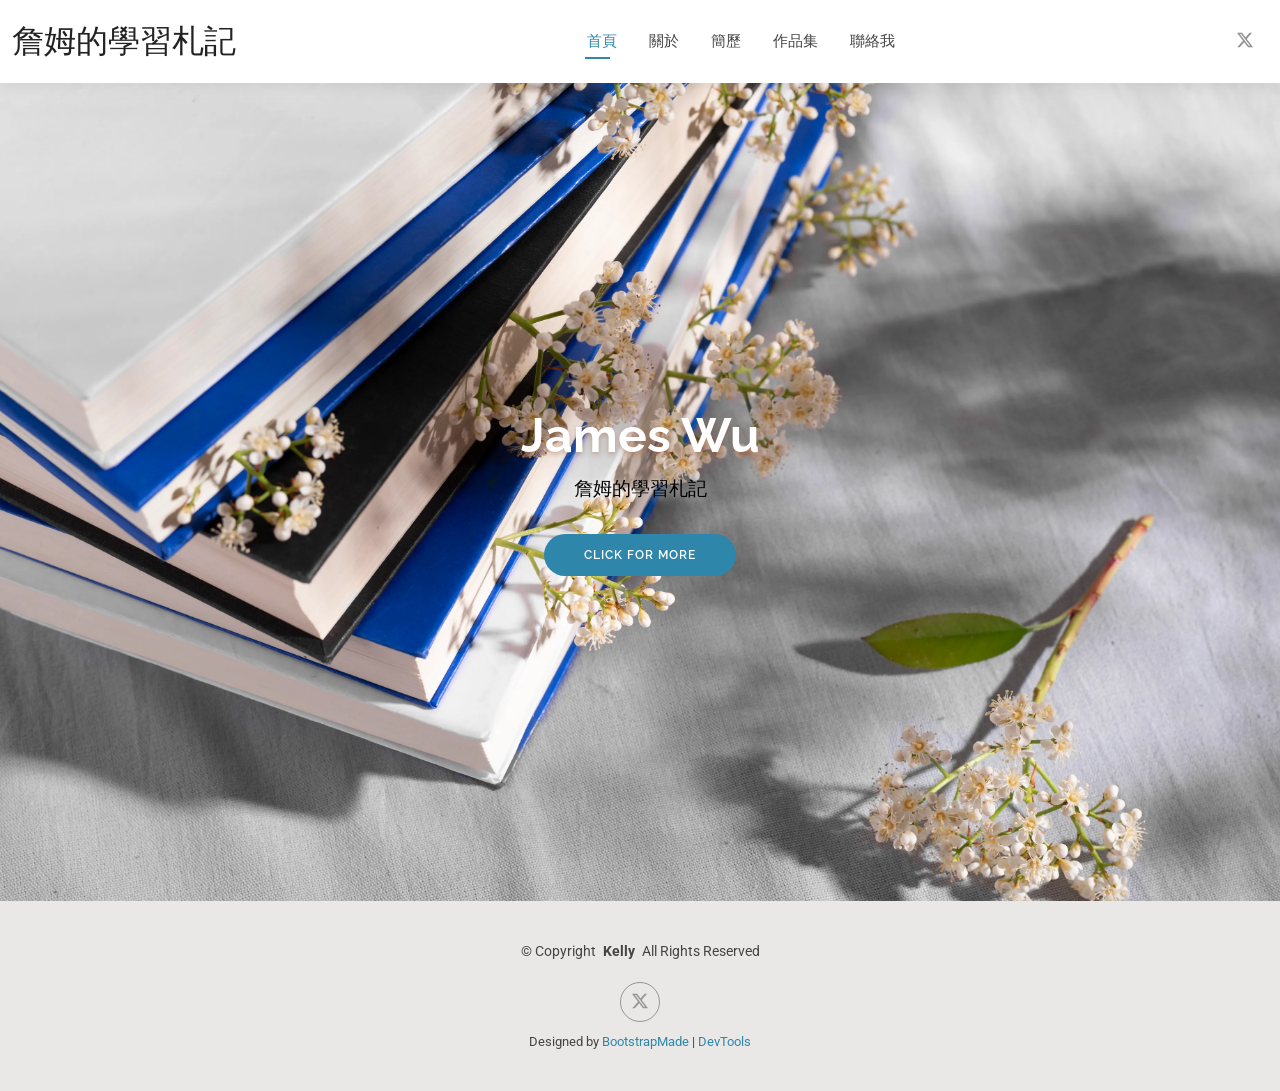
==== index.html @ c18fcecc "Add files via upload" ====
<!DOCTYPE html>
<html lang="en">

<head>
  <meta charset="utf-8">
  <meta content="width=device-width, initial-scale=1.0" name="viewport">
  <title>James </title>
  <meta name="description" content="">
  <meta name="keywords" content="">

  <!-- Favicons -->
  <link href="assets/img/favicon.png" rel="icon">
  <link href="assets/img/apple-touch-icon.png" rel="apple-touch-icon">

  <!-- Fonts -->
  <link href="https://fonts.googleapis.com" rel="preconnect">
  <link href="https://fonts.gstatic.com" rel="preconnect" crossorigin>
  <link href="https://fonts.googleapis.com/css2?family=Roboto:ital,wght@0,100;0,300;0,400;0,500;0,700;0,900;1,100;1,300;1,400;1,500;1,700;1,900&family=Poppins:ital,wght@0,100;0,200;0,300;0,400;0,500;0,600;0,700;0,800;0,900;1,100;1,200;1,300;1,400;1,500;1,600;1,700;1,800;1,900&family=Raleway:ital,wght@0,100;0,200;0,300;0,400;0,500;0,600;0,700;0,800;0,900;1,100;1,200;1,300;1,400;1,500;1,600;1,700;1,800;1,900&display=swap" rel="stylesheet">

  <!-- Vendor CSS Files -->
  <link href="assets/vendor/bootstrap/css/bootstrap.min.css" rel="stylesheet">
  <link href="assets/vendor/bootstrap-icons/bootstrap-icons.css" rel="stylesheet">
  <link href="assets/vendor/aos/aos.css" rel="stylesheet">
  <link href="assets/vendor/swiper/swiper-bundle.min.css" rel="stylesheet">
  <link href="assets/vendor/glightbox/css/glightbox.min.css" rel="stylesheet">

  <!-- Main CSS File -->
  <link href="assets/css/main.css" rel="stylesheet">

  <!-- =======================================================
  * Template Name: Kelly
  * Template URL: https://bootstrapmade.com/kelly-free-bootstrap-cv-resume-html-template/
  * Updated: Aug 07 2024 with Bootstrap v5.3.3
  * Author: BootstrapMade.com
  * License: https://bootstrapmade.com/license/
  ======================================================== -->
</head>

<body class="index-page">

  <header id="header" class="header d-flex align-items-center light-background sticky-top">
    <div class="container-fluid position-relative d-flex align-items-center justify-content-between">

      <a href="index.html" class="logo d-flex align-items-center me-auto me-xl-0">
        <!-- Uncomment the line below if you also wish to use an image logo -->
        <!-- <img src="assets/img/logo.png" alt=""> -->
        <h1 class="sitename">詹姆的學習札記</h1>
      </a>

      <nav id="navmenu" class="navmenu">
        <ul>
          <li><a href="index.html" class="active">首頁</a></li>
          <li><a href="about.html">關於</a></li>
          <li><a href="resume.html">簡歷</a></li>
          <!--<li><a href="services.html">服務</a></li>-->
          <li><a href="portfolio.html">作品集</a></li>
          <!--<li class="dropdown"><a href="#"><span>Dropdown</span> <i class="bi bi-chevron-down toggle-dropdown"></i></a>
            <ul>
              <li><a href="#">Dropdown 1</a></li>
              <li class="dropdown"><a href="#"><span>Deep Dropdown</span> <i class="bi bi-chevron-down toggle-dropdown"></i></a>
                <ul>
                  <li><a href="#">Deep Dropdown 1</a></li>
                  <li><a href="#">Deep Dropdown 2</a></li>
                  <li><a href="#">Deep Dropdown 3</a></li>
                  <li><a href="#">Deep Dropdown 4</a></li>
                  <li><a href="#">Deep Dropdown 5</a></li>
                </ul>
              </li>
              <li><a href="#">Dropdown 2</a></li>
              <li><a href="#">Dropdown 3</a></li>
              <li><a href="#">Dropdown 4</a></li>
            </ul>-->
          </li>
          <li><a href="contact.html">聯絡我</a></li>
        </ul>
        <i class="mobile-nav-toggle d-xl-none bi bi-list"></i>
      </nav>

      <div class="header-social-links">
        <a href="#" class="twitter" target="_blank"><i class="bi bi-twitter-x"></i></a>
        <!--<a href="#" class="facebook" target="_blank"><i class="bi bi-facebook"></i></a>
        <a href="#" class="instagram" target="_blank"><i class="bi bi-instagram"></i></a>
        <a href="#" class="linkedin" target="_blank"><i class="bi bi-linkedin"></i></a>-->
      </div>

    </div>
  </header>

  <main class="main">

    <!-- Hero Section -->
    <section id="hero" class="hero section">

      <img src="assets/img/hero-bg.webp" alt="" data-aos="fade-in">

      <div class="container text-center" data-aos="zoom-out" data-aos-delay="100">
        <div class="row justify-content-center">
          <div class="col-lg-8">
            <h2 style="color: #FFF; text-shadow: 0px 2px 5px rgba(160,82,45,0.4);"> James Wu</h2>
            <p style="color: #000; font-size: 1.2rem; font-weight: 400; text-shadow: 0px 2px 8px rgba(255, 255, 255, 0.9) ;">詹姆的學習札記</p>        
            <a href="about.html" class="btn-get-started"> Click For More</a>
          </div>
        </div>
      </div>

    </section><!-- /Hero Section -->

  </main>

  <footer id="footer" class="footer light-background">

    <div class="container">
      <div class="copyright text-center ">
        <p>© <span>Copyright</span> <strong class="px-1 sitename">Kelly</strong> <span>All Rights Reserved<br></span></p>
      </div>
      <div class="social-links d-flex justify-content-center">
        <a href="#" target="_blank"><i class="bi bi-twitter-x"></i></a>
        <!--<a href="#" target="_blank"><i class="bi bi-facebook"></i></a>
        <a href="#" target="_blank"><i class="bi bi-instagram"></i></a>
        <a href="#" target="_blank"><i class="bi bi-linkedin"></i></a>-->
      </div>
      <div class="credits">
        <!-- All the links in the footer should remain intact. -->
        <!-- You can delete the links only if you've purchased the pro version. -->
        <!-- Licensing information: https://bootstrapmade.com/license/ -->
        <!-- Purchase the pro version with working PHP/AJAX contact form: [buy-url] -->
        Designed by <a href="https://bootstrapmade.com/">BootstrapMade</a> | <a href="https://bootstrapmade.com/tools/">DevTools</a>
      </div>
    </div>

  </footer>

  <!-- Scroll Top -->
  <a href="#" id="scroll-top" class="scroll-top d-flex align-items-center justify-content-center"><i class="bi bi-arrow-up-short"></i></a>

  <!-- Preloader -->
  <div id="preloader"></div>

  <!-- Vendor JS Files -->
  <script src="assets/vendor/bootstrap/js/bootstrap.bundle.min.js"></script>
  <script src="assets/vendor/php-email-form/validate.js"></script>
  <script src="assets/vendor/aos/aos.js"></script>
  <script src="assets/vendor/waypoints/noframework.waypoints.js"></script>
  <script src="assets/vendor/purecounter/purecounter_vanilla.js"></script>
  <script src="assets/vendor/swiper/swiper-bundle.min.js"></script>
  <script src="assets/vendor/glightbox/js/glightbox.min.js"></script>
  <script src="assets/vendor/imagesloaded/imagesloaded.pkgd.min.js"></script>
  <script src="assets/vendor/isotope-layout/isotope.pkgd.min.js"></script>

  <!-- Main JS File -->
  <script src="assets/js/main.js"></script>

</body>

</html>
---- assets/css/main.css ----
/**
* Template Name: Kelly
* Template URL: https://bootstrapmade.com/kelly-free-bootstrap-cv-resume-html-template/
* Updated: Aug 07 2024 with Bootstrap v5.3.3
* Author: BootstrapMade.com
* License: https://bootstrapmade.com/license/
*/

/*--------------------------------------------------------------
# Font & Color Variables
# Help: https://bootstrapmade.com/color-system/
--------------------------------------------------------------*/
/* Fonts */
:root {
  --default-font: "Roboto",  system-ui, -apple-system, "Segoe UI", Roboto, "Helvetica Neue", Arial, "Noto Sans", "Liberation Sans", sans-serif, "Apple Color Emoji", "Segoe UI Emoji", "Segoe UI Symbol", "Noto Color Emoji";
  --heading-font: "Raleway",  sans-serif;
  --nav-font: "Poppins",  sans-serif;
}

/* Global Colors - The following color variables are used throughout the website. Updating them here will change the color scheme of the entire website */
:root { 
  --background-color: #ffffff; /* Background color for the entire website, including individual sections */
  --default-color: #444444; /* Default color used for the majority of the text content across the entire website */
  --heading-color: #222222; /* Color for headings, subheadings and title throughout the website */
  --accent-color: #2e86ab ; /* Accent color that represents your brand on the website. It's used for buttons, links, and other elements that need to stand out */
  --surface-color: #ffffff; /* The surface color is used as a background of boxed elements within sections, such as cards, icon boxes, or other elements that require a visual separation from the global background. */
  --contrast-color: #ffffff; /* Contrast color for text, ensuring readability against backgrounds of accent, heading, or default colors. */
}

/* Nav Menu Colors - The following color variables are used specifically for the navigation menu. They are separate from the global colors to allow for more customization options */
:root {
  --nav-color: #444444; /* The default color of the main navmenu links */
  --nav-hover-color: #2e86ab; /* Applied to main navmenu links when they are hovered over or active */
  --nav-mobile-background-color: #ffffff; /* Used as the background color for mobile navigation menu */
  --nav-dropdown-background-color: #ffffff; /* Used as the background color for dropdown items that appear when hovering over primary navigation items */
  --nav-dropdown-color: #444444; /* Used for navigation links of the dropdown items in the navigation menu. */
  --nav-dropdown-hover-color: #2e86ab; /* Similar to --nav-hover-color, this color is applied to dropdown navigation links when they are hovered over. */
}

/* Color Presets - These classes override global colors when applied to any section or element, providing reuse of the sam color scheme. */

.light-background {
  --background-color: #e9e8e6;
  --surface-color: #ffffff;
}

.dark-background {
  --background-color: #060606;
  --default-color: #ffffff;
  --heading-color: #ffffff;
  --surface-color: #252525;
  --contrast-color: #ffffff;
}

/* Smooth scroll */
:root {
  scroll-behavior: smooth;
}

/*--------------------------------------------------------------
# General Styling & Shared Classes
--------------------------------------------------------------*/
body {
  color: var(--default-color);
  background-color: var(--background-color);
  font-family: var(--default-font);
}

a {
  color: var(--accent-color);
  text-decoration: none;
  transition: 0.3s;
}

a:hover {
  color: color-mix(in srgb, var(--accent-color), transparent 25%);
  text-decoration: none;
}

h1,
h2,
h3,
h4,
h5,
h6 {
  color: var(--heading-color);
  font-family: var(--heading-font);
}

/* PHP Email Form Messages
------------------------------*/
.php-email-form .error-message {
  display: none;
  background: #df1529;
  color: #ffffff;
  text-align: left;
  padding: 15px;
  margin-bottom: 24px;
  font-weight: 600;
}

.php-email-form .sent-message {
  display: none;
  color: #ffffff;
  background: #059652;
  text-align: center;
  padding: 15px;
  margin-bottom: 24px;
  font-weight: 600;
}

.php-email-form .loading {
  display: none;
  background: var(--surface-color);
  text-align: center;
  padding: 15px;
  margin-bottom: 24px;
}

.php-email-form .loading:before {
  content: "";
  display: inline-block;
  border-radius: 50%;
  width: 24px;
  height: 24px;
  margin: 0 10px -6px 0;
  border: 3px solid var(--accent-color);
  border-top-color: var(--surface-color);
  animation: php-email-form-loading 1s linear infinite;
}

@keyframes php-email-form-loading {
  0% {
    transform: rotate(0deg);
  }

  100% {
    transform: rotate(360deg);
  }
}

/*--------------------------------------------------------------
# Global Header
--------------------------------------------------------------*/
.header {
  color: var(--default-color);
  background-color: rgba(255,255,255,0.85);
  backdrop-filter: blur(5px);
  padding: 15px 0;
  transition: all 0.5s;
  z-index: 997;
  box-shadow: 0px 0 18px rgba(0, 0, 0, 0.1);
}

.header .logo {
  line-height: 1;
}

.header .logo img {
  max-height: 36px;
  margin-right: 8px;
}

.header .logo h1 {
  font-size: 32px;
  margin: 0;
  font-weight: 300;
  text-transform: uppercase;
  color: var(--heading-color);
}

.header .header-social-links {
  padding-right: 15px;
}

.header .header-social-links a {
  color: color-mix(in srgb, var(--default-color), transparent 40%);
  padding-left: 6px;
  display: inline-block;
  transition: 0.3s;
  font-size: 16px;
}

.header .header-social-links a:hover {
  color: var(--accent-color);
}

.header .header-social-links a i {
  line-height: 0px;
}

@media (max-width: 1200px) {
  .header .logo {
    order: 1;
  }

  .header .header-social-links {
    order: 2;
  }

  .header .navmenu {
    order: 3;
  }
}

/*--------------------------------------------------------------
# Navigation Menu
--------------------------------------------------------------*/
/* Desktop Navigation */
@media (min-width: 1200px) {
  .navmenu {
    padding: 0;
  }

  .navmenu ul {
    margin: 0;
    padding: 0;
    display: flex;
    list-style: none;
    align-items: center;
  }

  .navmenu li {
    position: relative;
  }

  .navmenu>ul>li {
    white-space: nowrap;
    padding: 15px 14px;
  }

  .navmenu>ul>li:last-child {
    padding-right: 0;
  }

  .navmenu a,
  .navmenu a:focus {
    color: var(--nav-color);
    font-size: 15px;
    padding: 0 2px;
    font-family: var(--nav-font);
    font-weight: 400;
    display: flex;
    align-items: center;
    justify-content: space-between;
    white-space: nowrap;
    transition: 0.3s;
    position: relative;
  }

  .navmenu a i,
  .navmenu a:focus i {
    font-size: 12px;
    line-height: 0;
    margin-left: 5px;
    transition: 0.3s;
  }

  .navmenu>ul>li>a:before {
    content: "";
    position: absolute;
    height: 2px;
    bottom: -6px;
    left: 0;
    background-color: var(--nav-hover-color);
    visibility: hidden;
    width: 0px;
    transition: all 0.3s ease-in-out 0s;
  }

  .navmenu a:hover:before,
  .navmenu li:hover>a:before,
  .navmenu .active:before {
    visibility: visible;
    width: 25px;
  }

  .navmenu li:hover>a,
  .navmenu .active,
  .navmenu .active:focus {
    color: var(--nav-hover-color);
  }

  .navmenu .dropdown ul {
    margin: 0;
    padding: 10px 0;
    background: var(--nav-dropdown-background-color);
    display: block;
    position: absolute;
    visibility: hidden;
    left: 14px;
    top: 130%;
    opacity: 0;
    transition: 0.3s;
    border-radius: 4px;
    z-index: 99;
    box-shadow: 0px 0px 30px rgba(0, 0, 0, 0.1);
  }

  .navmenu .dropdown ul li {
    min-width: 200px;
  }

  .navmenu .dropdown ul a {
    padding: 10px 20px;
    font-size: 15px;
    text-transform: none;
    color: var(--nav-dropdown-color);
  }

  .navmenu .dropdown ul a i {
    font-size: 12px;
  }

  .navmenu .dropdown ul a:hover,
  .navmenu .dropdown ul .active:hover,
  .navmenu .dropdown ul li:hover>a {
    color: var(--nav-dropdown-hover-color);
  }

  .navmenu .dropdown:hover>ul {
    opacity: 1;
    top: 100%;
    visibility: visible;
  }

  .navmenu .dropdown .dropdown ul {
    top: 0;
    left: -90%;
    visibility: hidden;
  }

  .navmenu .dropdown .dropdown:hover>ul {
    opacity: 1;
    top: 0;
    left: -100%;
    visibility: visible;
  }
}

/* Mobile Navigation */
@media (max-width: 1199px) {
  .mobile-nav-toggle {
    color: var(--nav-color);
    font-size: 28px;
    line-height: 0;
    margin-right: 10px;
    cursor: pointer;
    transition: color 0.3s;
  }

  .navmenu {
    padding: 0;
    z-index: 9997;
  }

  .navmenu ul {
    display: none;
    list-style: none;
    position: absolute;
    inset: 60px 20px 20px 20px;
    padding: 10px 0;
    margin: 0;
    border-radius: 6px;
    background-color: var(--nav-mobile-background-color);
    border: 1px solid color-mix(in srgb, var(--default-color), transparent 90%);
    box-shadow: none;
    overflow-y: auto;
    transition: 0.3s;
    z-index: 9998;
  }

  .navmenu a,
  .navmenu a:focus {
    color: var(--nav-dropdown-color);
    padding: 10px 20px;
    font-family: var(--nav-font);
    font-size: 17px;
    font-weight: 500;
    display: flex;
    align-items: center;
    justify-content: space-between;
    white-space: nowrap;
    transition: 0.3s;
  }

  .navmenu a i,
  .navmenu a:focus i {
    font-size: 12px;
    line-height: 0;
    margin-left: 5px;
    width: 30px;
    height: 30px;
    display: flex;
    align-items: center;
    justify-content: center;
    border-radius: 50%;
    transition: 0.3s;
    background-color: color-mix(in srgb, var(--accent-color), transparent 90%);
  }

  .navmenu a i:hover,
  .navmenu a:focus i:hover {
    background-color: var(--accent-color);
    color: var(--contrast-color);
  }

  .navmenu a:hover,
  .navmenu .active,
  .navmenu .active:focus {
    color: var(--nav-dropdown-hover-color);
  }

  .navmenu .active i,
  .navmenu .active:focus i {
    background-color: var(--accent-color);
    color: var(--contrast-color);
    transform: rotate(180deg);
  }

  .navmenu .dropdown ul {
    position: static;
    display: none;
    z-index: 99;
    padding: 10px 0;
    margin: 10px 20px;
    background-color: var(--nav-dropdown-background-color);
    transition: all 0.5s ease-in-out;
  }

  .navmenu .dropdown ul ul {
    background-color: rgba(33, 37, 41, 0.1);
  }

  .navmenu .dropdown>.dropdown-active {
    display: block;
    background-color: rgba(33, 37, 41, 0.03);
  }

  .mobile-nav-active {
    overflow: hidden;
  }

  .mobile-nav-active .mobile-nav-toggle {
    color: #fff;
    position: absolute;
    font-size: 32px;
    top: 15px;
    right: 15px;
    margin-right: 0;
    z-index: 9999;
  }

  .mobile-nav-active .navmenu {
    position: fixed;
    overflow: hidden;
    inset: 0;
    background: rgba(33, 37, 41, 0.8);
    transition: 0.3s;
  }

  .mobile-nav-active .navmenu>ul {
    display: block;
  }
}

/*--------------------------------------------------------------
# Global Footer
--------------------------------------------------------------*/
.footer {
  color: var(--default-color);
  background-color: var(--background-color);
  font-size: 14px;
  padding: 40px 0;
  position: relative;
}

.footer .copyright p {
  margin-bottom: 0;
}

.footer .social-links {
  margin-top: 20px;
}

.footer .social-links a {
  display: flex;
  align-items: center;
  justify-content: center;
  width: 40px;
  height: 40px;
  border-radius: 50%;
  border: 1px solid color-mix(in srgb, var(--default-color), transparent 50%);
  font-size: 16px;
  color: color-mix(in srgb, var(--default-color), transparent 50%);
  margin: 0 5px;
  transition: 0.3s;
}

.footer .social-links a:hover {
  color: var(--accent-color);
  border-color: var(--accent-color);
}

.footer .credits {
  margin-top: 10px;
  font-size: 13px;
  text-align: center;
}

/*--------------------------------------------------------------
# Preloader
--------------------------------------------------------------*/
#preloader {
  position: fixed;
  inset: 0;
  z-index: 9999;
  overflow: hidden;
  background-color: var(--background-color);
  transition: all 0.6s ease-out;
  width: 100%;
  height: 100vh;
}

#preloader:before,
#preloader:after {
  content: "";
  position: absolute;
  border: 4px solid var(--accent-color);
  border-radius: 50%;
  animation: animate-preloader 2s cubic-bezier(0, 0.2, 0.8, 1) infinite;
}

#preloader:after {
  animation-delay: -0.5s;
}

@keyframes animate-preloader {
  0% {
    width: 10px;
    height: 10px;
    top: calc(50% - 5px);
    left: calc(50% - 5px);
    opacity: 1;
  }

  100% {
    width: 72px;
    height: 72px;
    top: calc(50% - 36px);
    left: calc(50% - 36px);
    opacity: 0;
  }
}

/*--------------------------------------------------------------
# Scroll Top Button
--------------------------------------------------------------*/
.scroll-top {
  position: fixed;
  visibility: hidden;
  opacity: 0;
  right: 15px;
  bottom: -15px;
  z-index: 99999;
  background-color: var(--accent-color);
  width: 44px;
  height: 44px;
  border-radius: 50px;
  transition: all 0.4s;
}

.scroll-top i {
  font-size: 24px;
  color: var(--contrast-color);
  line-height: 0;
}

.scroll-top:hover {
  background-color: color-mix(in srgb, var(--accent-color), transparent 20%);
  color: var(--contrast-color);
}

.scroll-top.active {
  visibility: visible;
  opacity: 1;
  bottom: 15px;
}

/*--------------------------------------------------------------
# Disable aos animation delay on mobile devices
--------------------------------------------------------------*/
@media screen and (max-width: 768px) {
  [data-aos-delay] {
    transition-delay: 0 !important;
  }
}

/*--------------------------------------------------------------
# Global Page Titles & Breadcrumbs
--------------------------------------------------------------*/
.page-title {
  color: var(--default-color);
  background-color: var(--background-color);
  padding: 25px 0;
  position: relative;
  border-bottom: 1px solid color-mix(in srgb, var(--default-color), transparent 85%);
}

.page-title h1 {
  font-size: 24px;
  font-weight: 400;
}

.page-title .breadcrumbs ol {
  display: flex;
  flex-wrap: wrap;
  list-style: none;
  padding: 0;
  margin: 0;
  font-size: 14px;
  font-weight: 400;
}

.page-title .breadcrumbs ol li+li {
  padding-left: 10px;
}

.page-title .breadcrumbs ol li+li::before {
  content: "/";
  display: inline-block;
  padding-right: 10px;
  color: color-mix(in srgb, var(--default-color), transparent 70%);
}

/*--------------------------------------------------------------
# Global Sections
--------------------------------------------------------------*/
section,
.section {
  color: var(--default-color);
  background-color: var(--background-color);
  padding: 60px 0;
  scroll-margin-top: 100px;
  overflow: clip;
}

@media (max-width: 1199px) {

  section,
  .section {
    scroll-margin-top: 66px;
  }
}

/*--------------------------------------------------------------
# Global Section Titles
--------------------------------------------------------------*/
.section-title {
  text-align: center;
  padding-bottom: 60px;
  position: relative;
}

.section-title h2 {
  font-size: 32px;
  font-weight: 700;
  margin-bottom: 20px;
  padding-bottom: 20px;
  position: relative;
}

.section-title h2:after {
  content: "";
  position: absolute;
  display: block;
  width: 50px;
  height: 3px;
  background: var(--accent-color);
  left: 0;
  right: 0;
  bottom: 0;
  margin: auto;
}

.section-title p {
  margin-bottom: 0;
}

/*--------------------------------------------------------------
# Hero Section
--------------------------------------------------------------*/
.hero {
  width: 100%;
  min-height: calc(100vh - 82px);
  position: relative;
  padding: 80px 0;
  display: flex;
  align-items: center;
  justify-content: center;
}

@media (max-width: 1200px) {
  .hero {
    min-height: calc(100vh - 68px);
  }
}

.hero img {
  position: absolute;
  inset: 0;
  display: block;
  width: 100%;
  height: 100%;
  object-fit: cover;
  z-index: 1;
}

.hero .container {
  position: relative;
  z-index: 3;
}

.hero h2 {
  margin: 0;
  font-size: 48px;
  font-weight: 700;
}

.hero p {
  margin: 10px 0 0 0;
  font-size: 24px;
  color: var(--heading-color);
}

.hero .btn-get-started {
  color: var(--contrast-color);
  background: var(--accent-color);
  font-family: var(--heading-font);
  text-transform: uppercase;
  font-weight: 600;
  font-size: 12px;
  letter-spacing: 1px;
  display: inline-block;
  padding: 12px 40px;
  border-radius: 50px;
  transition: 0.5s;
  margin-top: 30px;
}

.hero .btn-get-started:hover {
  background: color-mix(in srgb, var(--accent-color) 90%, white 20%);
}

@media (max-width: 768px) {
  .hero h2 {
    font-size: 32px;
  }

  .hero p {
    font-size: 18px;
  }
}

/*--------------------------------------------------------------
# About Section
--------------------------------------------------------------*/
.about .content h2 {
  font-weight: 700;
  font-size: 24px;
}

.about .content ul {
  list-style: none;
  padding: 0;
}

.about .content ul li {
  margin-bottom: 20px;
  display: flex;
  align-items: center;
}

.about .content ul strong {
  margin-right: 10px;
}

.about .content ul i {
  font-size: 16px;
  margin-right: 5px;
  color: var(--accent-color);
  line-height: 0;
}

/*--------------------------------------------------------------
# Skills Section
--------------------------------------------------------------*/
.skills .progress {
  height: 60px;
  display: block;
  background: none;
  border-radius: 0;
}

.skills .progress .skill {
  color: var(--heading-color);
  padding: 0;
  margin: 0 0 6px 0;
  text-transform: uppercase;
  display: block;
  font-weight: 600;
  font-family: var(--heading-font);
}

.skills .progress .skill .val {
  float: right;
  font-style: normal;
}

.skills .progress-bar-wrap {
  background: color-mix(in srgb, var(--default-color), transparent 90%);
  height: 10px;
}

.skills .progress-bar {
  width: 1px;
  height: 10px;
  transition: 0.9s;
  background-color: var(--accent-color);
}

/*--------------------------------------------------------------
# Stats Section
--------------------------------------------------------------*/
.stats .stats-item {
  padding: 30px;
  width: 100%;
}

.stats .stats-item span {
  color: var(--heading-color);
  font-size: 48px;
  display: block;
  font-weight: 700;
  margin-bottom: 20px;
  padding-bottom: 20px;
  position: relative;
}

.stats .stats-item span:after {
  content: "";
  position: absolute;
  display: block;
  width: 25px;
  height: 3px;
  background: var(--accent-color);
  left: 0;
  right: 0;
  bottom: 0;
  margin: auto;
}

.stats .stats-item p {
  color: color-mix(in srgb, var(--default-color), transparent 40%);
  padding: 0;
  margin: 0;
  font-family: var(--heading-font);
  font-weight: 500;
}

/*--------------------------------------------------------------
# Testimonials Section
--------------------------------------------------------------*/
.testimonials .section-header {
  margin-bottom: 40px;
}

.testimonials .testimonials-carousel,
.testimonials .testimonials-slider {
  overflow: hidden;
}

.testimonials .testimonial-item {
  text-align: center;
}

.testimonials .testimonial-item .testimonial-img {
  width: 120px;
  border-radius: 50%;
  border: 4px solid var(--background-color);
  margin: 0 auto;
}

.testimonials .testimonial-item h3 {
  font-size: 20px;
  font-weight: bold;
  margin: 10px 0 5px 0;
}

.testimonials .testimonial-item h4 {
  font-size: 14px;
  color: color-mix(in srgb, var(--default-color), transparent 40%);
  margin: 0 0 15px 0;
}

.testimonials .testimonial-item .stars {
  margin-bottom: 15px;
}

.testimonials .testimonial-item .stars i {
  color: #ffc107;
  margin: 0 1px;
}

.testimonials .testimonial-item .quote-icon-left,
.testimonials .testimonial-item .quote-icon-right {
  color: color-mix(in srgb, var(--accent-color), transparent 50%);
  font-size: 26px;
  line-height: 0;
}

.testimonials .testimonial-item .quote-icon-left {
  display: inline-block;
  left: -5px;
  position: relative;
}

.testimonials .testimonial-item .quote-icon-right {
  display: inline-block;
  right: -5px;
  position: relative;
  top: 10px;
  transform: scale(-1, -1);
}

.testimonials .testimonial-item p {
  font-style: italic;
  margin: 0 auto 15px auto;
}

.testimonials .swiper-wrapper {
  height: auto;
}

.testimonials .swiper-pagination {
  margin-top: 20px;
  position: relative;
}

.testimonials .swiper-pagination .swiper-pagination-bullet {
  width: 12px;
  height: 12px;
  opacity: 1;
  background-color: color-mix(in srgb, var(--default-color), transparent 85%);
}

.testimonials .swiper-pagination .swiper-pagination-bullet-active {
  background-color: var(--accent-color);
}

@media (min-width: 992px) {
  .testimonials .testimonial-item p {
    width: 80%;
  }
}

/*--------------------------------------------------------------
# Resume Section
--------------------------------------------------------------*/
.resume .resume-title {
  color: var(--heading-color);
  font-size: 26px;
  font-weight: 700;
  margin-top: 20px;
  margin-bottom: 20px;
}

.resume .resume-item {
  padding: 0 0 20px 20px;
  margin-top: -2px;
  border-left: 2px solid var(--accent-color);
  position: relative;
}

.resume .resume-item h4 {
  line-height: 18px;
  font-size: 18px;
  font-weight: 600;
  text-transform: uppercase;
  color: color-mix(in srgb, var(--default-color), transparent 20%);
  margin-bottom: 10px;
}

.resume .resume-item h5 {
  font-size: 16px;
  padding: 5px 15px;
  display: inline-block;
  font-weight: 600;
  margin-bottom: 10px;
}

.resume .resume-item ul {
  padding-left: 20px;
}

.resume .resume-item ul li {
  padding-bottom: 10px;
}

.resume .resume-item:last-child {
  padding-bottom: 0;
}

.resume .resume-item::before {
  content: "";
  position: absolute;
  width: 16px;
  height: 16px;
  border-radius: 50px;
  left: -9px;
  top: 0;
  background: var(--background-color);
  border: 2px solid var(--accent-color);
}

/*--------------------------------------------------------------
# Services Section
--------------------------------------------------------------*/
.services .service-item {
  background-color: var(--surface-color);
  box-shadow: 0px 5px 90px 0px rgba(0, 0, 0, 0.1);
  height: 100%;
  padding: 60px 30px;
  text-align: center;
  transition: 0.3s;
  border-radius: 5px;
}

.services .service-item .icon {
  margin: 0 auto;
  width: 100px;
  height: 100px;
  display: flex;
  align-items: center;
  justify-content: center;
  transition: ease-in-out 0.3s;
  position: relative;
}

.services .service-item .icon i {
  font-size: 36px;
  transition: 0.5s;
  position: relative;
}

.services .service-item .icon svg {
  position: absolute;
  top: 0;
  left: 0;
}

.services .service-item .icon svg path {
  transition: 0.5s;
  fill: color-mix(in srgb, var(--default-color), transparent 95%);
}

.services .service-item h3 {
  font-weight: 700;
  margin: 10px 0 15px 0;
  font-size: 22px;
}

.services .service-item p {
  line-height: 24px;
  font-size: 14px;
  margin-bottom: 0;
}

.services .service-item:hover {
  box-shadow: 0px 5px 35px 0px rgba(0, 0, 0, 0.1);
}

.services .service-item.item-cyan i {
  color: #0dcaf0;
}

.services .service-item.item-cyan:hover .icon i {
  color: #fff;
}

.services .service-item.item-cyan:hover .icon path {
  fill: #0dcaf0;
}

.services .service-item.item-orange i {
  color: #fd7e14;
}

.services .service-item.item-orange:hover .icon i {
  color: #fff;
}

.services .service-item.item-orange:hover .icon path {
  fill: #fd7e14;
}

.services .service-item.item-teal i {
  color: #20c997;
}

.services .service-item.item-teal:hover .icon i {
  color: #fff;
}

.services .service-item.item-teal:hover .icon path {
  fill: #20c997;
}

.services .service-item.item-red i {
  color: #df1529;
}

.services .service-item.item-red:hover .icon i {
  color: #fff;
}

.services .service-item.item-red:hover .icon path {
  fill: #df1529;
}

.services .service-item.item-indigo i {
  color: #6610f2;
}

.services .service-item.item-indigo:hover .icon i {
  color: #fff;
}

.services .service-item.item-indigo:hover .icon path {
  fill: #6610f2;
}

.services .service-item.item-pink i {
  color: #f3268c;
}

.services .service-item.item-pink:hover .icon i {
  color: #fff;
}

.services .service-item.item-pink:hover .icon path {
  fill: #f3268c;
}

/*--------------------------------------------------------------
# Portfolio Section
--------------------------------------------------------------*/
.portfolio .portfolio-filters {
  padding: 0;
  margin: 0 auto 20px auto;
  list-style: none;
  text-align: center;
}

.portfolio .portfolio-filters li {
  cursor: pointer;
  display: inline-block;
  padding: 8px 20px 10px 20px;
  margin: 0;
  font-size: 15px;
  font-weight: 500;
  line-height: 1;
  margin-bottom: 5px;
  border-radius: 50px;
  transition: all 0.3s ease-in-out;
  font-family: var(--heading-font);
}

.portfolio .portfolio-filters li:hover,
.portfolio .portfolio-filters li.filter-active {
  color: var(--contrast-color);
  background-color: var(--accent-color);
}

.portfolio .portfolio-filters li:first-child {
  margin-left: 0;
}

.portfolio .portfolio-filters li:last-child {
  margin-right: 0;
}

@media (max-width: 575px) {
  .portfolio .portfolio-filters li {
    font-size: 14px;
    margin: 0 0 10px 0;
  }
}

.portfolio .portfolio-item {
  position: relative;
  overflow: hidden;
}

.portfolio .portfolio-item .portfolio-info {
  opacity: 0;
  position: absolute;
  left: 12px;
  right: 12px;
  bottom: -100%;
  z-index: 3;
  transition: all ease-in-out 0.5s;
  background: color-mix(in srgb, var(--surface-color), transparent 10%);
  padding: 15px;
}

.portfolio .portfolio-item .portfolio-info h4 {
  font-size: 18px;
  font-weight: 600;
  padding-right: 50px;
}

.portfolio .portfolio-item .portfolio-info p {
  color: color-mix(in srgb, var(--default-color), transparent 30%);
  font-size: 14px;
  margin-bottom: 0;
  padding-right: 50px;
}

.portfolio .portfolio-item .portfolio-info .preview-link,
.portfolio .portfolio-item .portfolio-info .details-link {
  position: absolute;
  right: 50px;
  font-size: 24px;
  top: calc(50% - 14px);
  color: color-mix(in srgb, var(--default-color), transparent 30%);
  transition: 0.3s;
  line-height: 0;
}

.portfolio .portfolio-item .portfolio-info .preview-link:hover,
.portfolio .portfolio-item .portfolio-info .details-link:hover {
  color: var(--accent-color);
}

.portfolio .portfolio-item .portfolio-info .details-link {
  right: 14px;
  font-size: 28px;
}

.portfolio .portfolio-item:hover .portfolio-info {
  opacity: 1;
  bottom: 0;
}

/*--------------------------------------------------------------
# Portfolio Details Section
--------------------------------------------------------------*/
.portfolio-details .portfolio-details-slider img {
  width: 100%;
}

.portfolio-details .portfolio-details-slider .swiper-pagination {
  margin-top: 20px;
  position: relative;
}

.portfolio-details .portfolio-details-slider .swiper-pagination .swiper-pagination-bullet {
  width: 12px;
  height: 12px;
  background-color: color-mix(in srgb, var(--default-color), transparent 85%);
  opacity: 1;
}

.portfolio-details .portfolio-details-slider .swiper-pagination .swiper-pagination-bullet-active {
  background-color: var(--accent-color);
}

.portfolio-details .portfolio-info {
  background-color: var(--surface-color);
  padding: 30px;
  box-shadow: 0px 0 30px rgba(0, 0, 0, 0.1);
}

.portfolio-details .portfolio-info h3 {
  font-size: 22px;
  font-weight: 700;
  margin-bottom: 20px;
  padding-bottom: 20px;
  border-bottom: 1px solid color-mix(in srgb, var(--default-color), transparent 85%);
}

.portfolio-details .portfolio-info ul {
  list-style: none;
  padding: 0;
  font-size: 15px;
}

.portfolio-details .portfolio-info ul li+li {
  margin-top: 10px;
}

.portfolio-details .portfolio-description {
  padding-top: 30px;
}

.portfolio-details .portfolio-description h2 {
  font-size: 26px;
  font-weight: 700;
  margin-bottom: 20px;
}

.portfolio-details .portfolio-description p {
  padding: 0;
  color: color-mix(in srgb, var(--default-color), transparent 30%);
}

/*--------------------------------------------------------------
# Contact Section
--------------------------------------------------------------*/
.contact .info-wrap {
  background-color: var(--surface-color);
  box-shadow: 0px 0px 20px rgba(0, 0, 0, 0.1);
  padding: 30px;
}

@media (max-width: 575px) {
  .contact .info-wrap {
    padding: 20px;
  }
}

.contact .info-item {
  margin-bottom: 40px;
}

.contact .info-item i {
  font-size: 20px;
  color: var(--accent-color);
  background: color-mix(in srgb, var(--accent-color), transparent 92%);
  width: 44px;
  height: 44px;
  display: flex;
  justify-content: center;
  align-items: center;
  border-radius: 50px;
  transition: all 0.3s ease-in-out;
  margin-right: 15px;
}

.contact .info-item h3 {
  padding: 0;
  font-size: 18px;
  font-weight: 700;
  margin-bottom: 5px;
}

.contact .info-item p {
  padding: 0;
  margin-bottom: 0;
  font-size: 14px;
}

.contact .info-item:hover i {
  background: var(--accent-color);
  color: var(--contrast-color);
}

.contact .php-email-form {
  background-color: var(--surface-color);
  height: 100%;
  padding: 30px;
  box-shadow: 0px 0px 20px rgba(0, 0, 0, 0.1);
}

@media (max-width: 575px) {
  .contact .php-email-form {
    padding: 20px;
  }
}

.contact .php-email-form input[type=text],
.contact .php-email-form input[type=email],
.contact .php-email-form textarea {
  font-size: 14px;
  padding: 10px 15px;
  box-shadow: none;
  border-radius: 0;
  color: var(--default-color);
  background-color: var(--surface-color);
  border-color: color-mix(in srgb, var(--default-color), transparent 80%);
}

.contact .php-email-form input[type=text]:focus,
.contact .php-email-form input[type=email]:focus,
.contact .php-email-form textarea:focus {
  border-color: var(--accent-color);
}

.contact .php-email-form input[type=text]::placeholder,
.contact .php-email-form input[type=email]::placeholder,
.contact .php-email-form textarea::placeholder {
  color: color-mix(in srgb, var(--default-color), transparent 70%);
}

.contact .php-email-form button[type=submit] {
  color: var(--contrast-color);
  background: var(--accent-color);
  border: 0;
  padding: 10px 30px;
  transition: 0.4s;
  border-radius: 50px;
}

.contact .php-email-form button[type=submit]:hover {
  background: color-mix(in srgb, var(--accent-color), transparent 25%);
}

/*--------------------------------------------------------------
# Starter Section Section
--------------------------------------------------------------*/
.starter-section {
  /* Add your styles here */
}
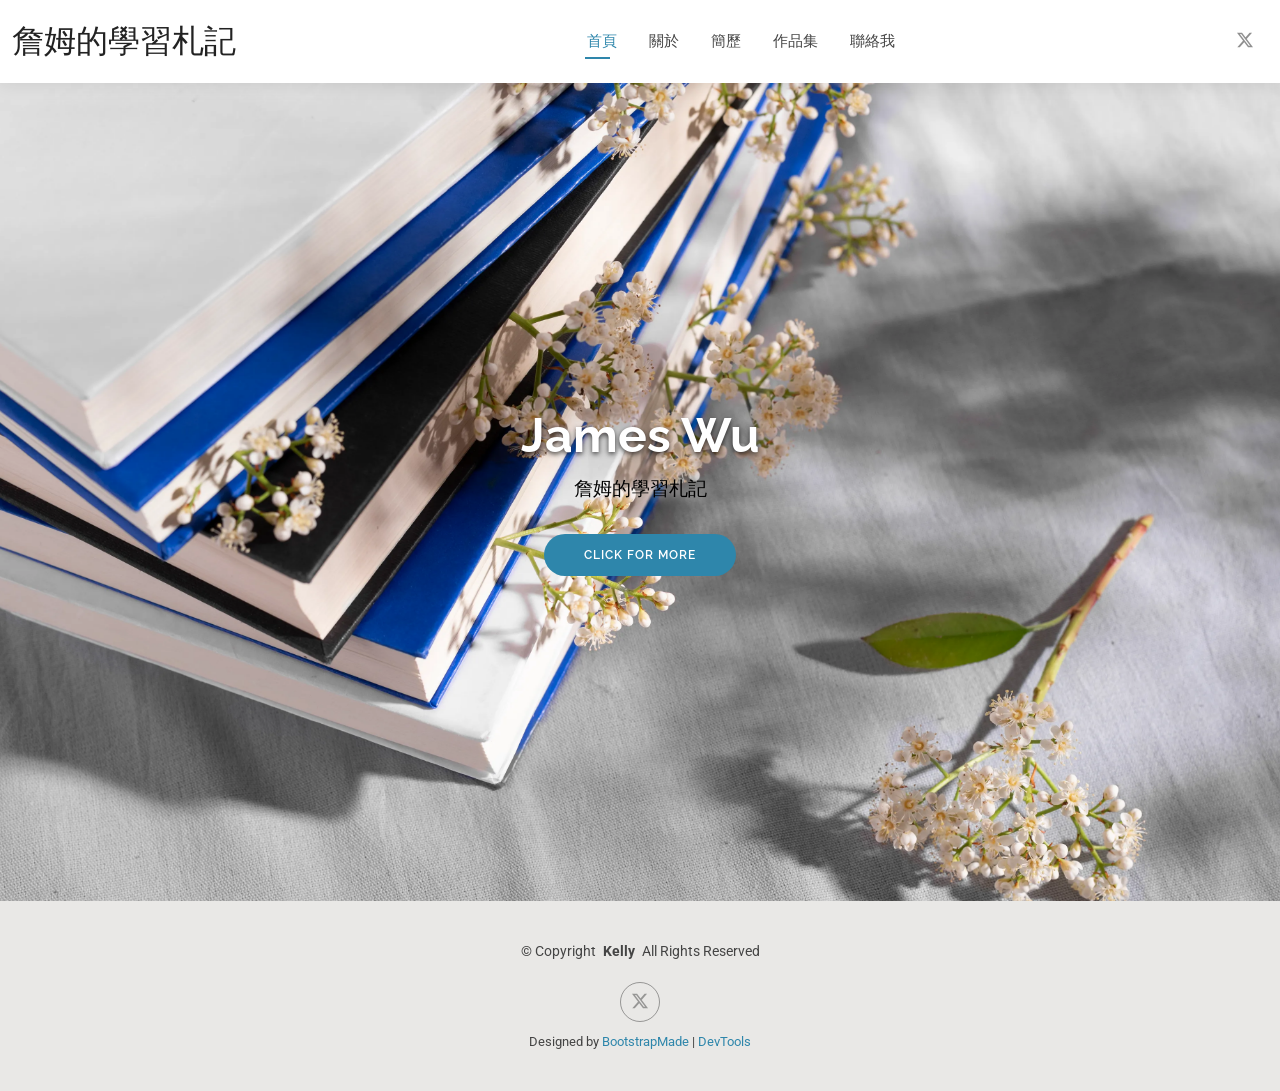
==== commit 73bd9b85: "Update text shadow style for heading 'James Wu'" ====
--- a/index.html
+++ b/index.html
@@ -96,7 +96,7 @@
       <div class="container text-center" data-aos="zoom-out" data-aos-delay="100">
         <div class="row justify-content-center">
           <div class="col-lg-8">
-            <h2 style="color: #FFF; text-shadow: 0px 2px 5px rgba(160,82,45,0.4);"> James Wu</h2>
+            <h2 style="color: #FFF; text-shadow: 0px 2px 5px rgba(0,0,0,0.7);"> James Wu</h2>
             <p style="color: #000; font-size: 1.2rem; font-weight: 400; text-shadow: 0px 2px 8px rgba(255, 255, 255, 0.9) ;">詹姆的學習札記</p>        
             <a href="about.html" class="btn-get-started"> Click For More</a>
           </div>
@@ -152,4 +152,4 @@
 
 </body>
 
-</html>+</html>
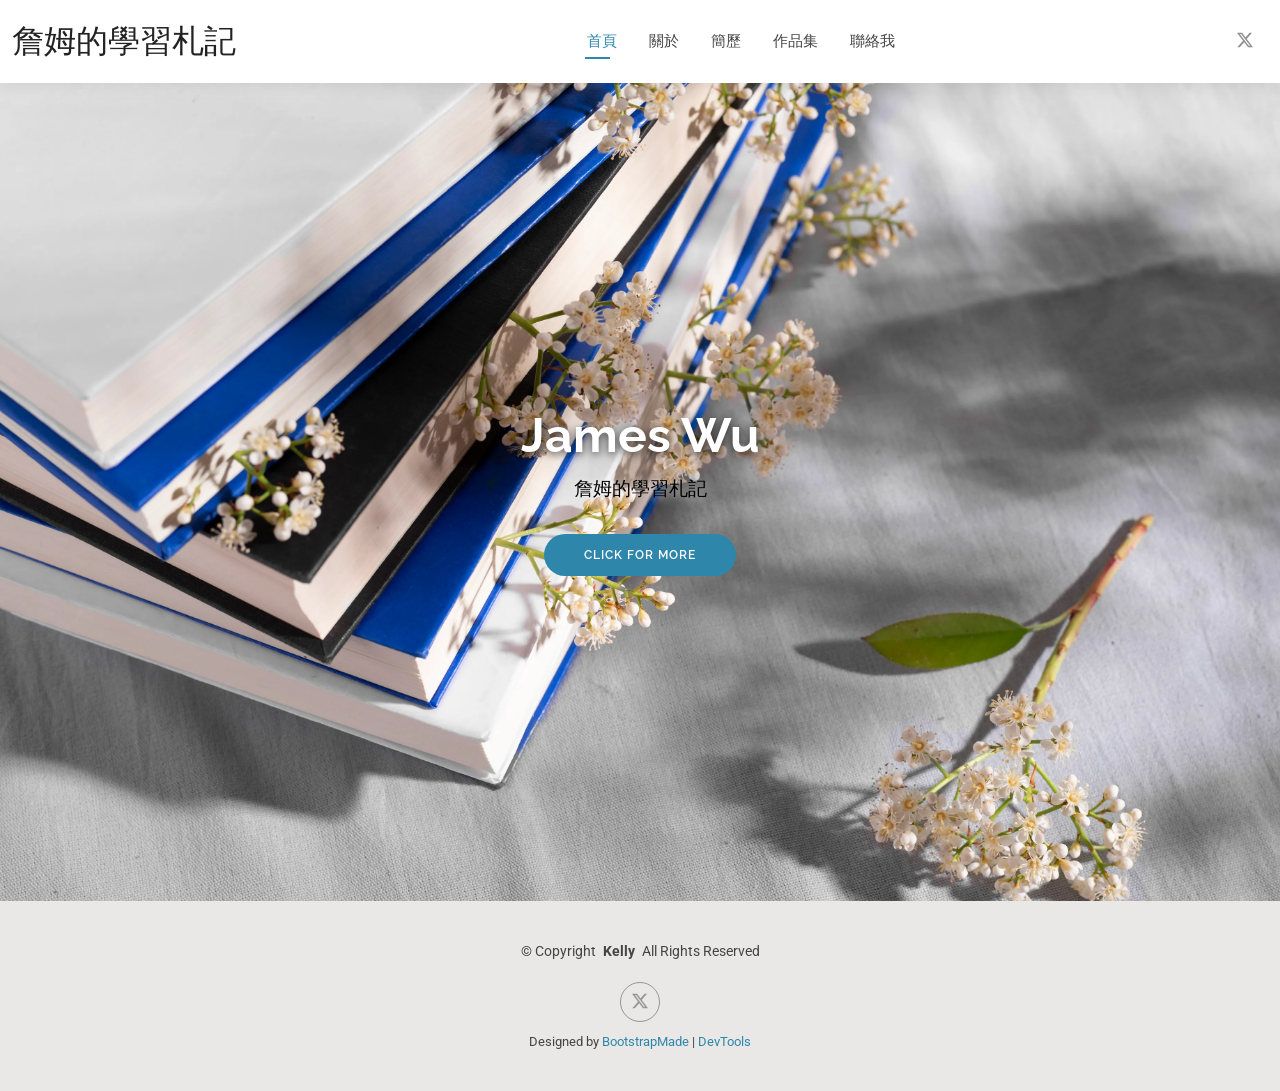
==== commit f2a59ac8: "Enhance text shadow for 'James Wu' heading Increased text shadow depth for the heading." ====
--- a/index.html
+++ b/index.html
@@ -96,7 +96,7 @@
       <div class="container text-center" data-aos="zoom-out" data-aos-delay="100">
         <div class="row justify-content-center">
           <div class="col-lg-8">
-            <h2 style="color: #FFF; text-shadow: 0px 2px 5px rgba(0,0,0,0.7);"> James Wu</h2>
+            <h2 style="color: #FFF; text-shadow: 0px 2px 8px rgba(0,0,0,0.7);"> James Wu</h2>
             <p style="color: #000; font-size: 1.2rem; font-weight: 400; text-shadow: 0px 2px 8px rgba(255, 255, 255, 0.9) ;">詹姆的學習札記</p>        
             <a href="about.html" class="btn-get-started"> Click For More</a>
           </div>
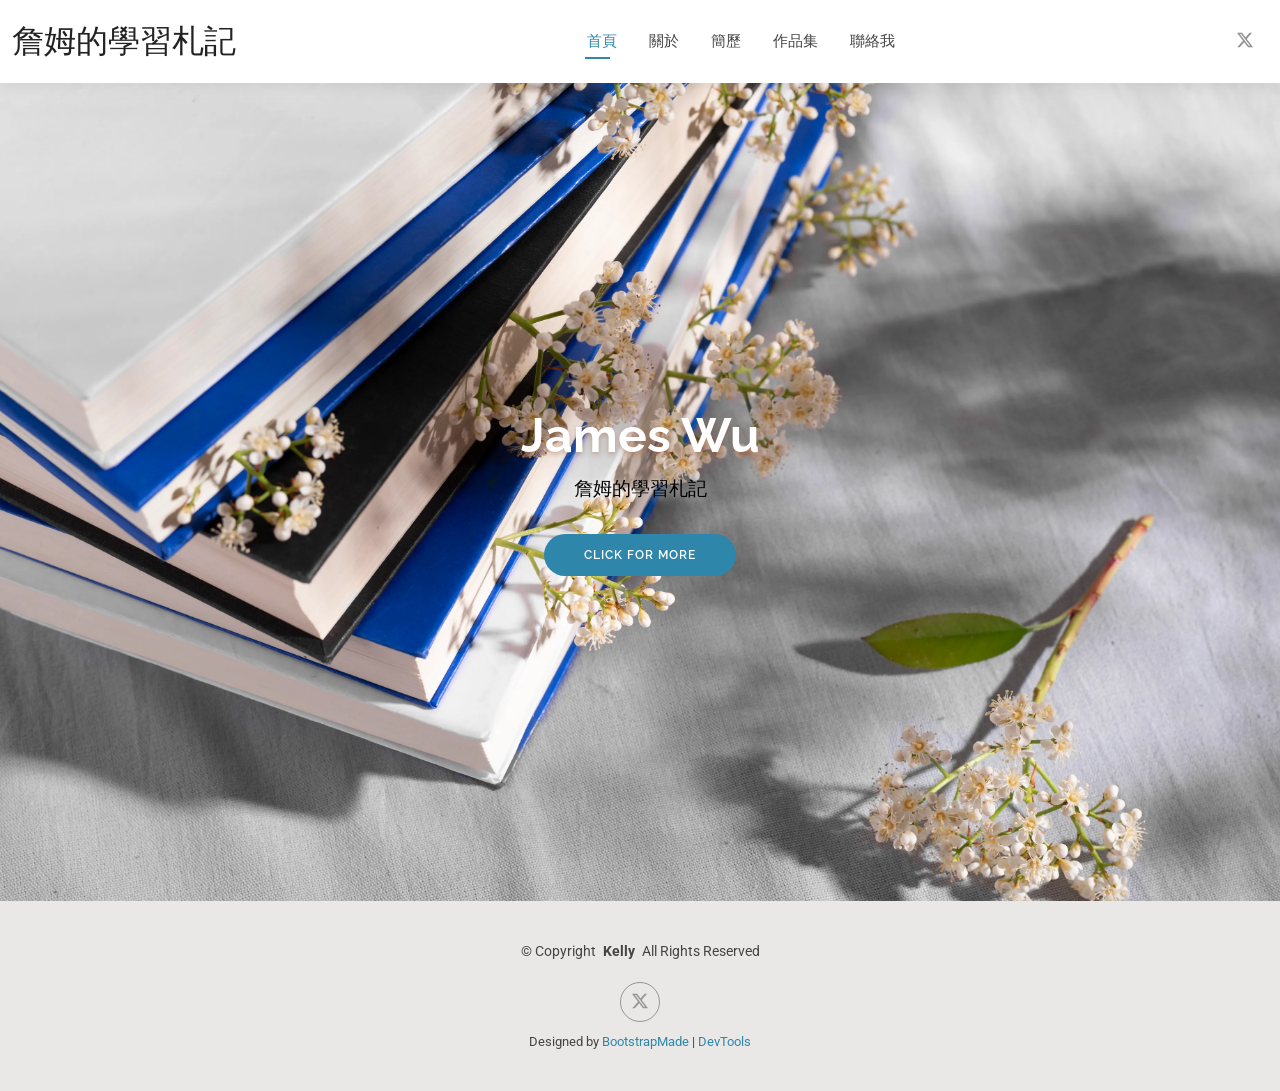
==== commit 0875d8cc: "Add files via upload" ====
--- a/index.html
+++ b/index.html
@@ -69,8 +69,8 @@
               <li><a href="#">Dropdown 2</a></li>
               <li><a href="#">Dropdown 3</a></li>
               <li><a href="#">Dropdown 4</a></li>
-            </ul>-->
-          </li>
+            </ul>
+          </li>-->
           <li><a href="contact.html">聯絡我</a></li>
         </ul>
         <i class="mobile-nav-toggle d-xl-none bi bi-list"></i>
@@ -96,7 +96,7 @@
       <div class="container text-center" data-aos="zoom-out" data-aos-delay="100">
         <div class="row justify-content-center">
           <div class="col-lg-8">
-            <h2 style="color: #FFF; text-shadow: 0px 2px 8px rgba(0,0,0,0.7);"> James Wu</h2>
+            <h2 style="color: #FFF; text-shadow: 0px 2px 5px rgba(160,82,45,0.4);"> James Wu</h2>
             <p style="color: #000; font-size: 1.2rem; font-weight: 400; text-shadow: 0px 2px 8px rgba(255, 255, 255, 0.9) ;">詹姆的學習札記</p>        
             <a href="about.html" class="btn-get-started"> Click For More</a>
           </div>
@@ -152,4 +152,4 @@
 
 </body>
 
-</html>
+</html>
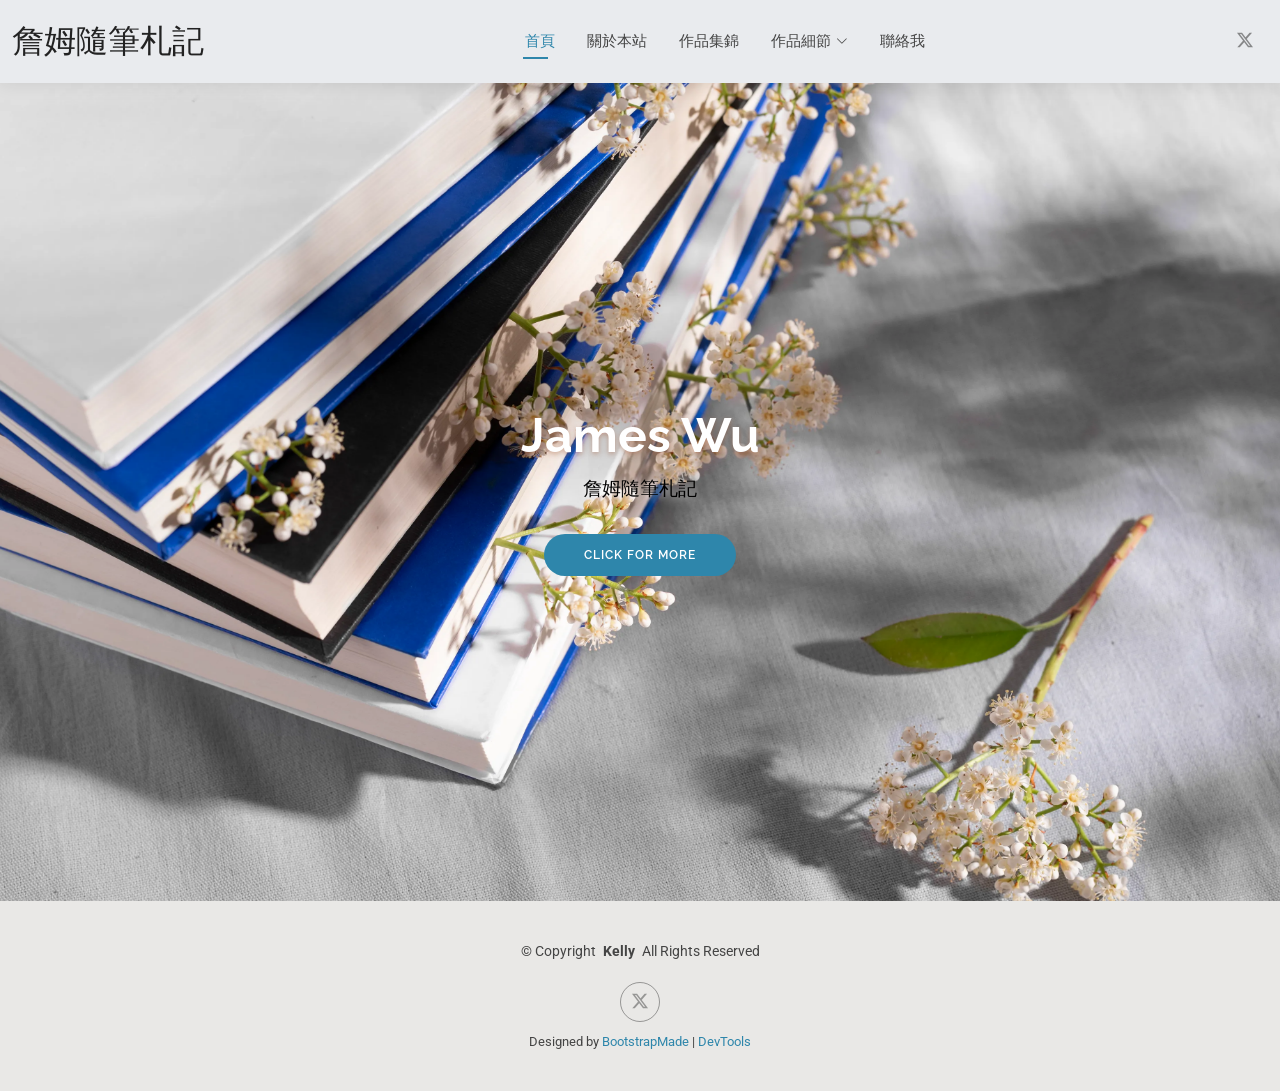
==== commit 0f53eb1e: "Add files via upload" ====
--- a/index.html
+++ b/index.html
@@ -1,10 +1,10 @@
 <!DOCTYPE html>
-<html lang="en">
+<html lang="zh-Hant">
 
 <head>
   <meta charset="utf-8">
   <meta content="width=device-width, initial-scale=1.0" name="viewport">
-  <title>James </title>
+  <title>詹姆隨筆札記 </title>
   <meta name="description" content="">
   <meta name="keywords" content="">
 
@@ -44,19 +44,20 @@
       <a href="index.html" class="logo d-flex align-items-center me-auto me-xl-0">
         <!-- Uncomment the line below if you also wish to use an image logo -->
         <!-- <img src="assets/img/logo.png" alt=""> -->
-        <h1 class="sitename">詹姆的學習札記</h1>
+        <h1 class="sitename">詹姆隨筆札記</h1>
       </a>
 
       <nav id="navmenu" class="navmenu">
         <ul>
           <li><a href="index.html" class="active">首頁</a></li>
-          <li><a href="about.html">關於</a></li>
-          <li><a href="resume.html">簡歷</a></li>
-          <!--<li><a href="services.html">服務</a></li>-->
-          <li><a href="portfolio.html">作品集</a></li>
-          <!--<li class="dropdown"><a href="#"><span>Dropdown</span> <i class="bi bi-chevron-down toggle-dropdown"></i></a>
+          <li><a href="about.html">關於本站</a></li>
+          <!--<li><a href="resume.html">個人簡歷</a></li>
+          <li><a href="services.html">服務</a></li>-->
+          <li><a href="portfolio.html">作品集錦</a></li>
+          <li class="dropdown"><a href="notes.html"><span>作品細節</span> <i class="bi bi-chevron-down toggle-dropdown"></i></a>
             <ul>
-              <li><a href="#">Dropdown 1</a></li>
+              <li><a href="notes.html">心得隨筆</a></li>
+              <!--<li><a href="research.html">研究課題</a><li>
               <li class="dropdown"><a href="#"><span>Deep Dropdown</span> <i class="bi bi-chevron-down toggle-dropdown"></i></a>
                 <ul>
                   <li><a href="#">Deep Dropdown 1</a></li>
@@ -65,19 +66,18 @@
                   <li><a href="#">Deep Dropdown 4</a></li>
                   <li><a href="#">Deep Dropdown 5</a></li>
                 </ul>
-              </li>
-              <li><a href="#">Dropdown 2</a></li>
-              <li><a href="#">Dropdown 3</a></li>
-              <li><a href="#">Dropdown 4</a></li>
+              </li>-->
+              <!--<li><a href="#">Dropdown 3</a></li>
+              <li><a href="#">Dropdown 4</a></li>-->
             </ul>
-          </li>-->
+          </li>
           <li><a href="contact.html">聯絡我</a></li>
         </ul>
         <i class="mobile-nav-toggle d-xl-none bi bi-list"></i>
       </nav>
 
       <div class="header-social-links">
-        <a href="#" class="twitter" target="_blank"><i class="bi bi-twitter-x"></i></a>
+        <a href="https://x.com/Jam445585889727" class="twitter" target="_blank"><i class="bi bi-twitter-x"></i></a>
         <!--<a href="#" class="facebook" target="_blank"><i class="bi bi-facebook"></i></a>
         <a href="#" class="instagram" target="_blank"><i class="bi bi-instagram"></i></a>
         <a href="#" class="linkedin" target="_blank"><i class="bi bi-linkedin"></i></a>-->
@@ -97,7 +97,7 @@
         <div class="row justify-content-center">
           <div class="col-lg-8">
             <h2 style="color: #FFF; text-shadow: 0px 2px 5px rgba(160,82,45,0.4);"> James Wu</h2>
-            <p style="color: #000; font-size: 1.2rem; font-weight: 400; text-shadow: 0px 2px 8px rgba(255, 255, 255, 0.9) ;">詹姆的學習札記</p>        
+            <p style="color: #000; font-size: 1.2rem; font-weight: 400; text-shadow: 0px 2px 8px rgba(255, 255, 255, 0.9) ;">詹姆隨筆札記 </p>        
             <a href="about.html" class="btn-get-started"> Click For More</a>
           </div>
         </div>
@@ -114,7 +114,7 @@
         <p>© <span>Copyright</span> <strong class="px-1 sitename">Kelly</strong> <span>All Rights Reserved<br></span></p>
       </div>
       <div class="social-links d-flex justify-content-center">
-        <a href="#" target="_blank"><i class="bi bi-twitter-x"></i></a>
+        <a href="https://x.com/Jam445585889727" target="_blank"><i class="bi bi-twitter-x"></i></a>
         <!--<a href="#" target="_blank"><i class="bi bi-facebook"></i></a>
         <a href="#" target="_blank"><i class="bi bi-instagram"></i></a>
         <a href="#" target="_blank"><i class="bi bi-linkedin"></i></a>-->
--- a/assets/css/main.css
+++ b/assets/css/main.css
@@ -144,12 +144,21 @@
 --------------------------------------------------------------*/
 .header {
   color: var(--default-color);
-  background-color: rgba(255,255,255,0.85);
-  backdrop-filter: blur(5px);
+  background-color: transparent;
   padding: 15px 0;
   transition: all 0.5s;
   z-index: 997;
   box-shadow: 0px 0 18px rgba(0, 0, 0, 0.1);
+}
+
+.header::before {
+  content: '';
+  position: absolute;
+  inset: 0;
+  background-color: rgba(230,232,235, 0.85);
+  backdrop-filter: blur(5px);
+  z-index: 0;
+  pointer-events: none;
 }
 
 .header .logo {
